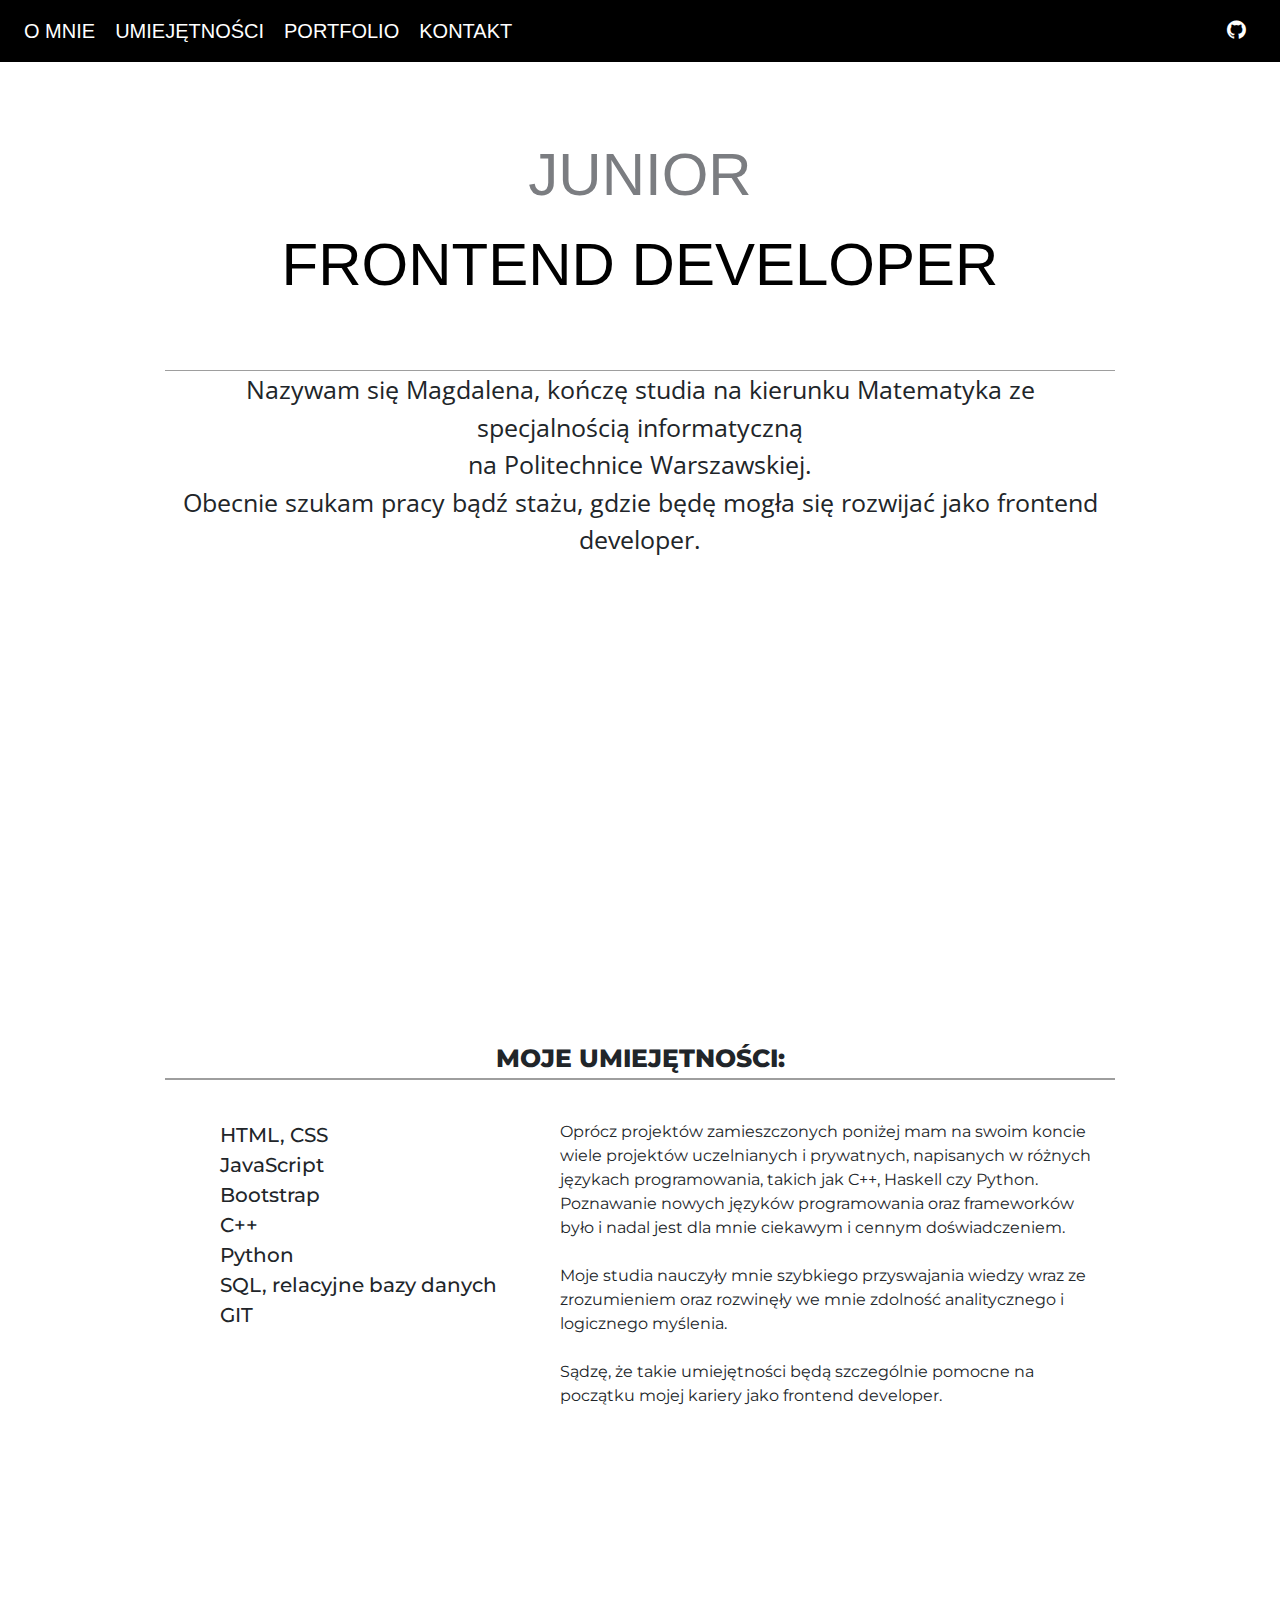
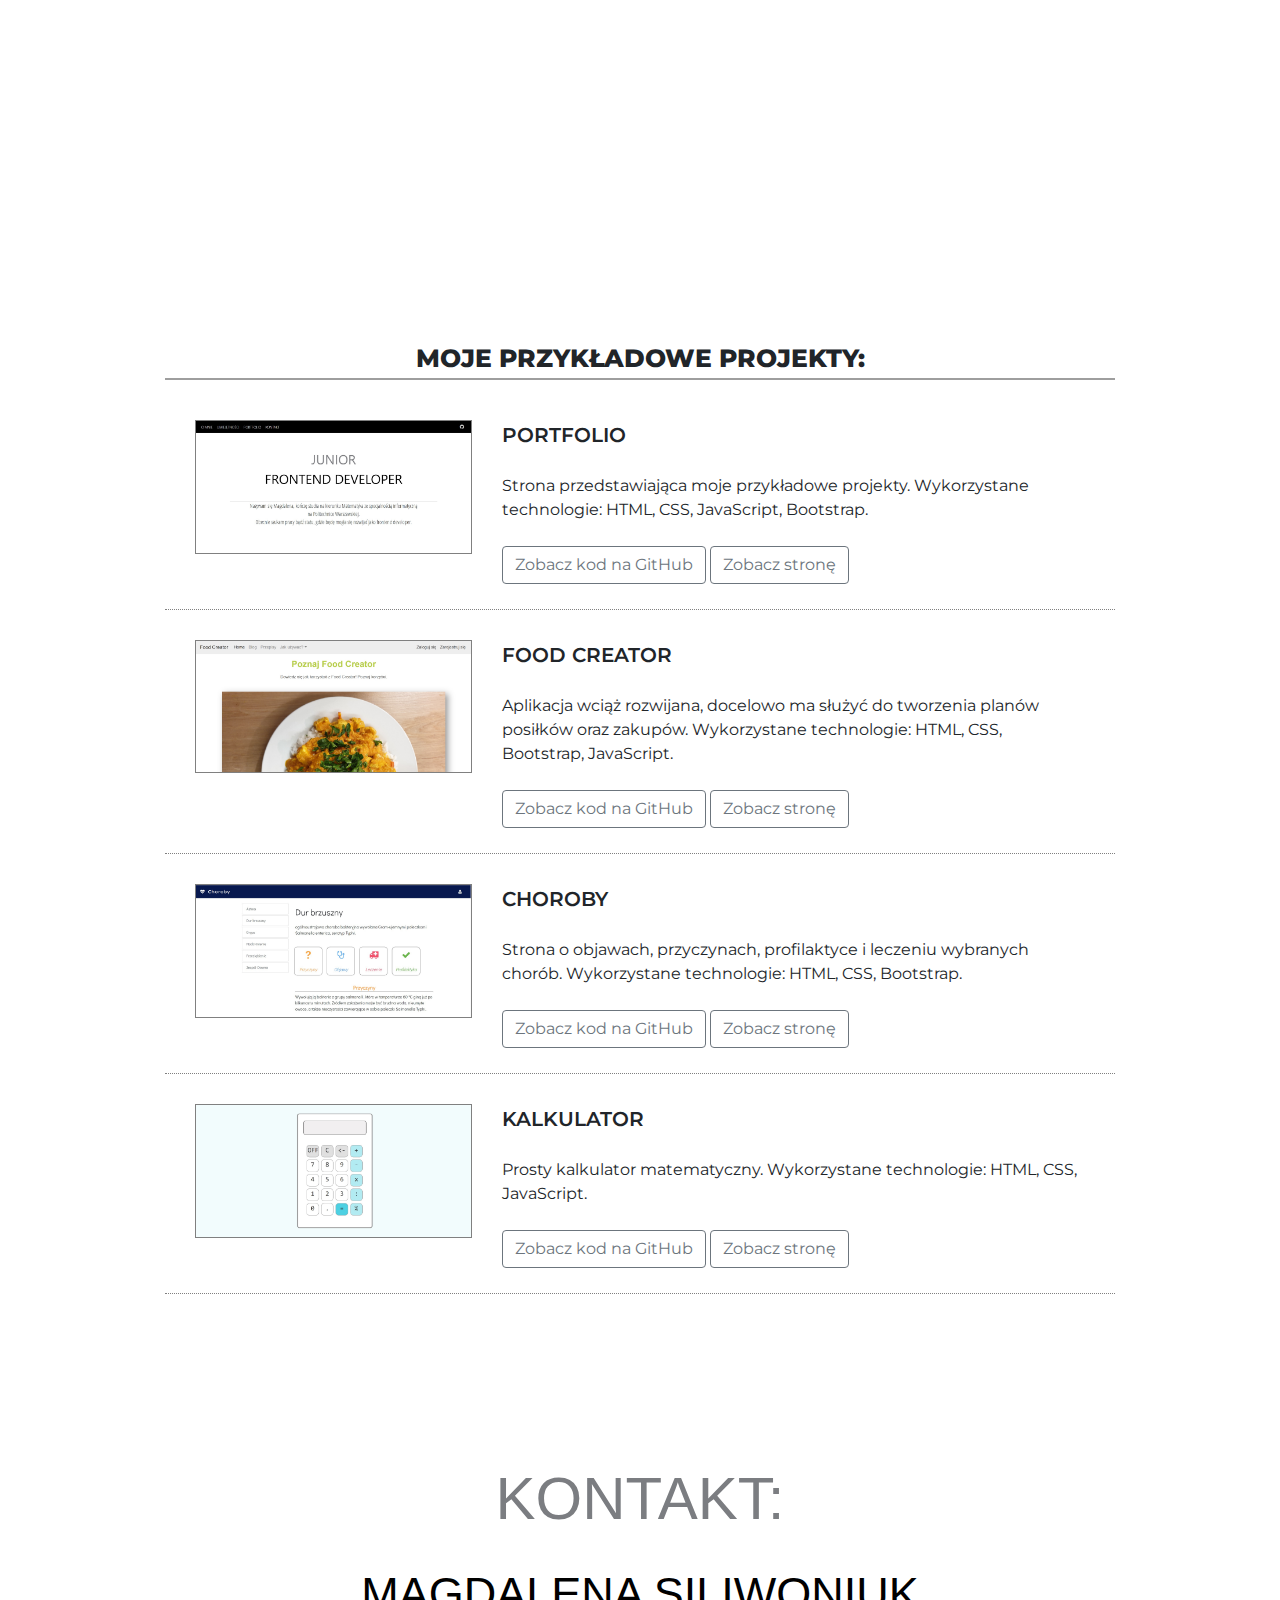
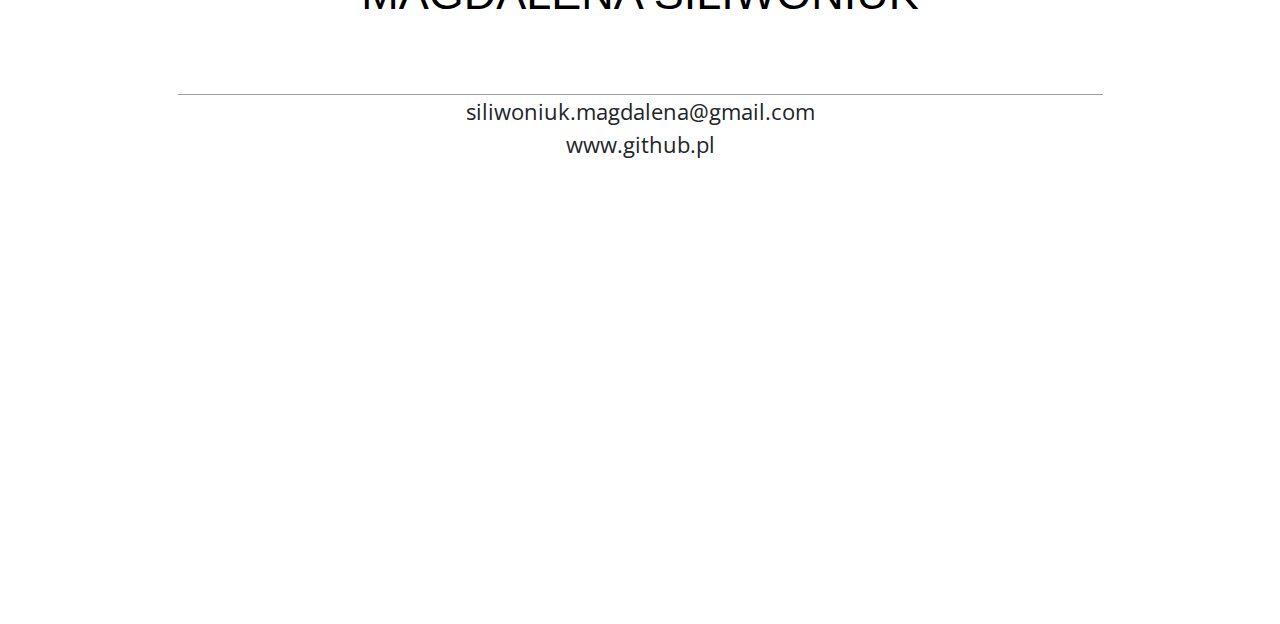
==== index.html @ 36175bdb "rename" ====
<!DOCTYPE HTML>
<html lang="pl">
<head>
	<meta charset="utf-8" />
	<title>Magdalena Siliwoniuk</title>

    <link rel="stylesheet" href="css/bootstrap.min.css">
    <link href="https://fonts.googleapis.com/css?family=Montserrat|Open+Sans+Condensed:300|Oswald|PT+Sans&display=swap" rel="stylesheet">
    <link rel="stylesheet" href="style.css" type="text/css" />
    <link rel="stylesheet" href="css_f/git.css" type="text/css" />
</head>

<body>
    <header>
        <nav class="navbar navbar-expand-md fixed-top">
            <button class="navbar-toggler" type="button" data-toggle="collapse" data-target="#mainmenu" 
                        aria-controls="mainmenu" aria-expanded="false" aria-label="Toggle navigation">
                <span class="navbar-toggler-icon"></span> 
            </button>
    
            <div class="collapse navbar-collapse" id="mainmenu">
                <ul class="navbar-nav mr-auto">                     
                    <li class="nav-item">
                        <a class="nav-link mr-1" href="#o_mnie"> O mnie </a>
                    </li>
                    <li class="nav-item">
                        <a class="nav-link mr-1" href="#umiejetnosci"> Umiejętności </a>
                    </li>
                    <li class="nav-item">
                        <a class="nav-link mr-1" href="#projekty"> Portfolio </a>
                    </li>     
                    <li class="nav-item">
                        <a class="nav-link" href="#kontakt"> Kontakt </a>
                    </li>
                </ul> 
                <ul class="navbar-nav flex-row ml-md-auto d-none d-md-flex">
                    <li class="nav-item">
                        <a class="nav-link" href="#" target="_blank" rel="noopener" aria-label="GitHub"><i class="icon-github-circled-1 d-inline-block mr-1" ></i> </a>
                    </li>
                </ul>   
            </div>
        </nav>
    </header>
        

    <div class="page_section" id="o_mnie">
        <div class="container">
            <div class="row">
                <div class="col-sm-10 offset-sm-1 title">
                    Junior </br>
                    <span style="color: black;">Frontend Developer</span>
                </div>
                <div class="col-sm-10 offset-sm-1 about_me">
                    Nazywam się Magdalena, kończę studia na kierunku Matematyka ze specjalnością informatyczną </br> na Politechnice Warszawskiej. </br>
                    Obecnie szukam pracy bądź stażu, gdzie będę mogła się rozwijać jako frontend developer.
                </div>
            </div>
        </div>
    </div>

    <div class="page_section" id="umiejetnosci">
        <div class="container">
            <div class="row">
                <div class="col-sm-10 offset-sm-1 my_skills">
                    Moje umiejętności:
                </div>
                <div class="col-sm-4 offset-sm-1 skills">
                    <ul>
                        <li>HTML, CSS </li>
                        <li>JavaScript </li>
                        <li>Bootstrap</li>
                        <li>C++ </li>
                        <li>Python</li>
                        <li>SQL, relacyjne bazy danych</li>
                        <li>GIT</li>   
                    </ul>                
                </div>
                <div class="col-sm-6 additional">
                    Oprócz projektów zamieszczonych poniżej mam na swoim koncie wiele projektów uczelnianych i prywatnych, 
                    napisanych w różnych językach programowania, takich jak C++, Haskell czy Python. 
                    Poznawanie nowych języków programowania oraz frameworków było i nadal jest dla mnie ciekawym i cennym doświadczeniem. </br></br>
                    Moje studia nauczyły mnie szybkiego przyswajania wiedzy wraz ze zrozumieniem 
                    oraz rozwinęły we mnie zdolność analitycznego i logicznego myślenia. </br></br>
                    Sądzę, że takie umiejętności będą szczególnie pomocne na początku mojej kariery jako frontend developer. 
                </div>
            </div>
        </div>    
    </div>

    <div class="page_section" id="projekty">
        <div class="container">
            <div class="row">
                <div class="col-sm-10 offset-sm-1 my_projects">
                    Moje przykładowe projekty:
                </div>
                <div class="my_project col-sm-10 offset-sm-1 row">
                    <div class="col-sm-4">
                        <a href="#"><img src="img/portfolio.jpg"/></a>
                    </div>
                    <div class="col-sm-8">
                        <span class="project_name">Portfolio</span></br></br>
                        Strona przedstawiająca moje przykładowe projekty. 
                        Wykorzystane technologie: HTML, CSS, JavaScript, Bootstrap. </br></br>
                        <a href="#" class="btn btn-outline-secondary">Zobacz kod na GitHub</a>
                        <a href="#" class="btn btn-outline-secondary">Zobacz stronę</a>                   
                    </div>
                </div>
                <div class="my_project col-sm-10 offset-sm-1 row">
                    <div class="col-sm-4">
                        <a href="#"><img src="img/foodCreator.jpg"/></a>
                    </div>
                    <div class="col-sm-8">
                        <span class="project_name">Food Creator</span></br></br>
                        Aplikacja wciąż rozwijana, docelowo ma służyć do tworzenia planów posiłków oraz zakupów.
                        Wykorzystane technologie: HTML, CSS, Bootstrap, JavaScript. </br></br>
                        <a href="#" class="btn btn-outline-secondary">Zobacz kod na GitHub</a>
                        <a href="#" class="btn btn-outline-secondary">Zobacz stronę</a>                   
                    </div>
                </div>
                <div class="my_project col-sm-10 offset-sm-1 row">
                    <div class="col-sm-4">
                        <a href="#"><img src="img/choroby.jpg"/></a>
                    </div>
                    <div class="col-sm-8">
                        <span class="project_name">Choroby</span></br></br>
                        Strona o objawach, przyczynach, profilaktyce i leczeniu wybranych chorób. 
                        Wykorzystane technologie: HTML, CSS, Bootstrap. </br></br>
                        <a href="#" class="btn btn-outline-secondary">Zobacz kod na GitHub</a>
                        <a href="#" class="btn btn-outline-secondary">Zobacz stronę</a>                   
                    </div>
                </div>
                <div class="my_project col-sm-10 offset-sm-1 row">
                    <div class="col-sm-4">
                        <a href="#"><img src="img/calculator1.jpg"/></a>
                    </div>
                    <div class="col-sm-8">
                        <span class="project_name">Kalkulator</span></br></br>
                        Prosty kalkulator matematyczny. Wykorzystane technologie: HTML, CSS, JavaScript.</br></br>
                        <a href="#" class="btn btn-outline-secondary">Zobacz kod na GitHub</a>
                        <a href="#" class="btn btn-outline-secondary">Zobacz stronę</a>                   
                    </div>
                </div>
            </div>
        </div>
    </div>

    <div class="page_section" id="kontakt">
        <div class="container">
            <div class="col-sm-10 offset-sm-1 contact_title title ">
                Kontakt: </br>
                <span style="color: black; font-size:45px;">Magdalena Siliwoniuk</span>
            </div>
            <div class="col-sm-10 offset-sm-1 contact">
                siliwoniuk.magdalena@gmail.com </br>
                www.github.pl
            </div>
        </div>
    </div>



    <script src="https://code.jquery.com/jquery-3.3.1.slim.min.js" integrity="sha384-q8i/X+965DzO0rT7abK41JStQIAqVgRVzpbzo5smXKp4YfRvH+8abtTE1Pi6jizo" crossorigin="anonymous"></script>
	<script src="https://cdnjs.cloudflare.com/ajax/libs/popper.js/1.14.3/umd/popper.min.js" integrity="sha384-ZMP7rVo3mIykV+2+9J3UJ46jBk0WLaUAdn689aCwoqbBJiSnjAK/l8WvCWPIPm49" crossorigin="anonymous"></script>
	<script src="js/bootstrap.min.js"></script>

</body>
</html>
---- style.css ----
body{
    background-color: white;
    padding-top: 70px;
}

.title{
    font-size: 60px;
    color: rgb(123, 125, 129);
    text-align: center;
    padding: 60px 0;
    border-bottom: 1px solid rgb(158, 158, 158);
    text-transform: uppercase;
}

.about_me{
    font-family: 'Open Sans Condensed', sans-serif;
    text-align: center;
    font-size: 25px;
    padding-bottom: 60px;
}

.nav-link{
    text-transform: uppercase;
    color: white;
    font-weight: 300;
}

.navbar{
    background-color: black;  
}

.page_section{
    min-height: 100vh;
}

#umiejetnosci{
    font-family: 'Montserrat', sans-serif;
}

#projekty{
    font-family: 'Montserrat', sans-serif;
}

.projects{
    border: 1px solid grey;
    border-radius: 15px;
}

.my_projects, .my_skills{
    text-transform: uppercase;
    text-align: center;
    font-size: 25px;
    font-weight: 800;
    border-bottom: 2px solid  rgb(158, 158, 158);
    margin-bottom: 40px;
    margin-top: 70px;
}

.my_project {
    border-bottom: 1px dotted grey;
    margin-bottom: 30px;
    padding-bottom: 25px;

}


.project_name{
    text-transform: uppercase;
    font-weight: 600;
    font-size: 20px;
    margin-bottom: 20px;
}

img{
    width: 100%;
    border: 1px solid grey;
}
.contact_title{
    padding-top: 130px;
}

.contact{
    text-align: center;
    font-family: 'Open Sans Condensed', sans-serif;
    font-size: 22px;
}

ul > li{
    list-style: none;
    font-weight: 500;
    font-size: 20px;
}
---- css_f/git.css ----
@font-face {
  font-family: 'git';
  src: url('../font/git.eot?60496384');
  src: url('../font/git.eot?60496384#iefix') format('embedded-opentype'),
       url('../font/git.woff2?60496384') format('woff2'),
       url('../font/git.woff?60496384') format('woff'),
       url('../font/git.ttf?60496384') format('truetype'),
       url('../font/git.svg?60496384#git') format('svg');
  font-weight: normal;
  font-style: normal;
}
/* Chrome hack: SVG is rendered more smooth in Windozze. 100% magic, uncomment if you need it. */
/* Note, that will break hinting! In other OS-es font will be not as sharp as it could be */
/*
@media screen and (-webkit-min-device-pixel-ratio:0) {
  @font-face {
    font-family: 'git';
    src: url('../font/git.svg?60496384#git') format('svg');
  }
}
*/
 
 [class^="icon-"]:before, [class*=" icon-"]:before {
  font-family: "git";
  font-style: normal;
  font-weight: normal;
  speak: none;
 
  display: inline-block;
  text-decoration: inherit;
  width: 1em;
  margin-right: .2em;
  text-align: center;
  /* opacity: .8; */
 
  /* For safety - reset parent styles, that can break glyph codes*/
  font-variant: normal;
  text-transform: none;
 
  /* fix buttons height, for twitter bootstrap */
  line-height: 1em;
 
  /* Animation center compensation - margins should be symmetric */
  /* remove if not needed */
  margin-left: .2em;
 
  /* you can be more comfortable with increased icons size */
  /* font-size: 120%; */
 
  /* Font smoothing. That was taken from TWBS */
  -webkit-font-smoothing: antialiased;
  -moz-osx-font-smoothing: grayscale;
 
  /* Uncomment for 3D effect */
  /* text-shadow: 1px 1px 1px rgba(127, 127, 127, 0.3); */
}
 
.icon-github-circled-1:before { content: '\f09b'; font-size: 22px;} /* '' */
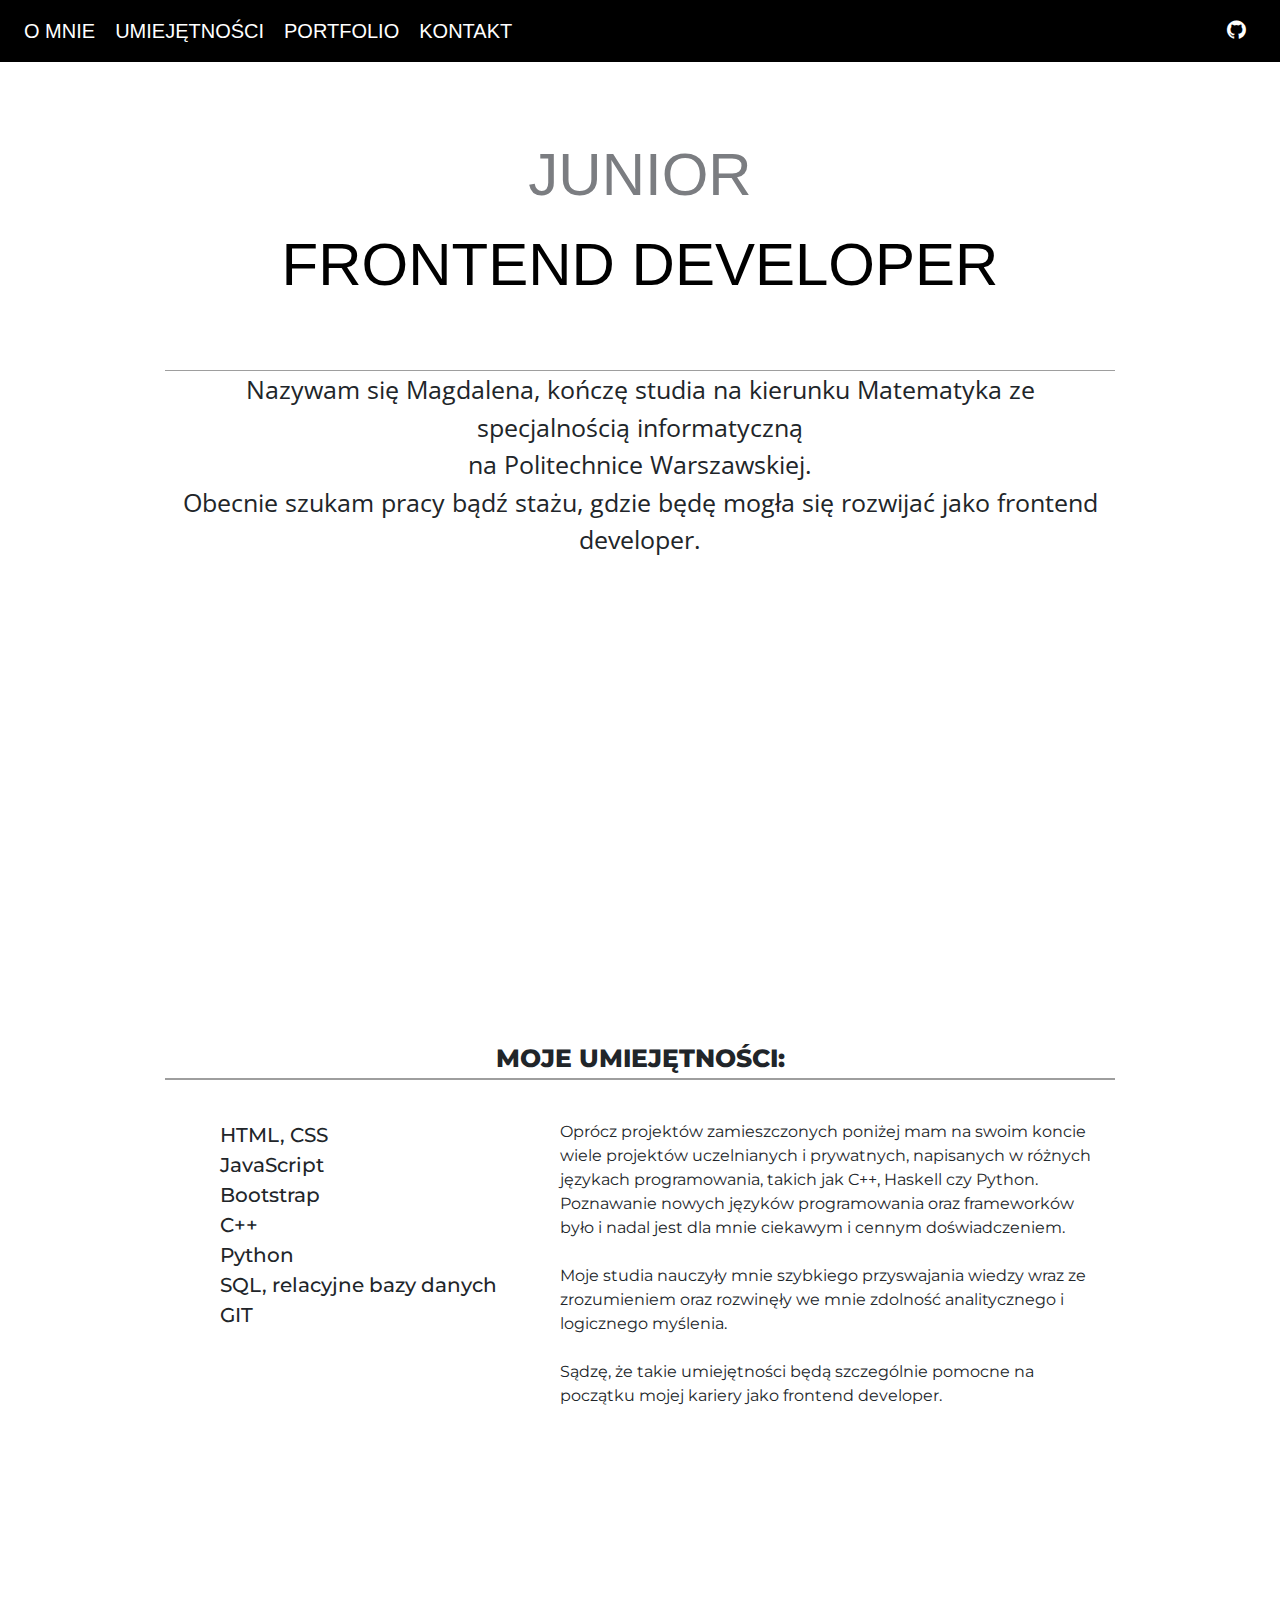
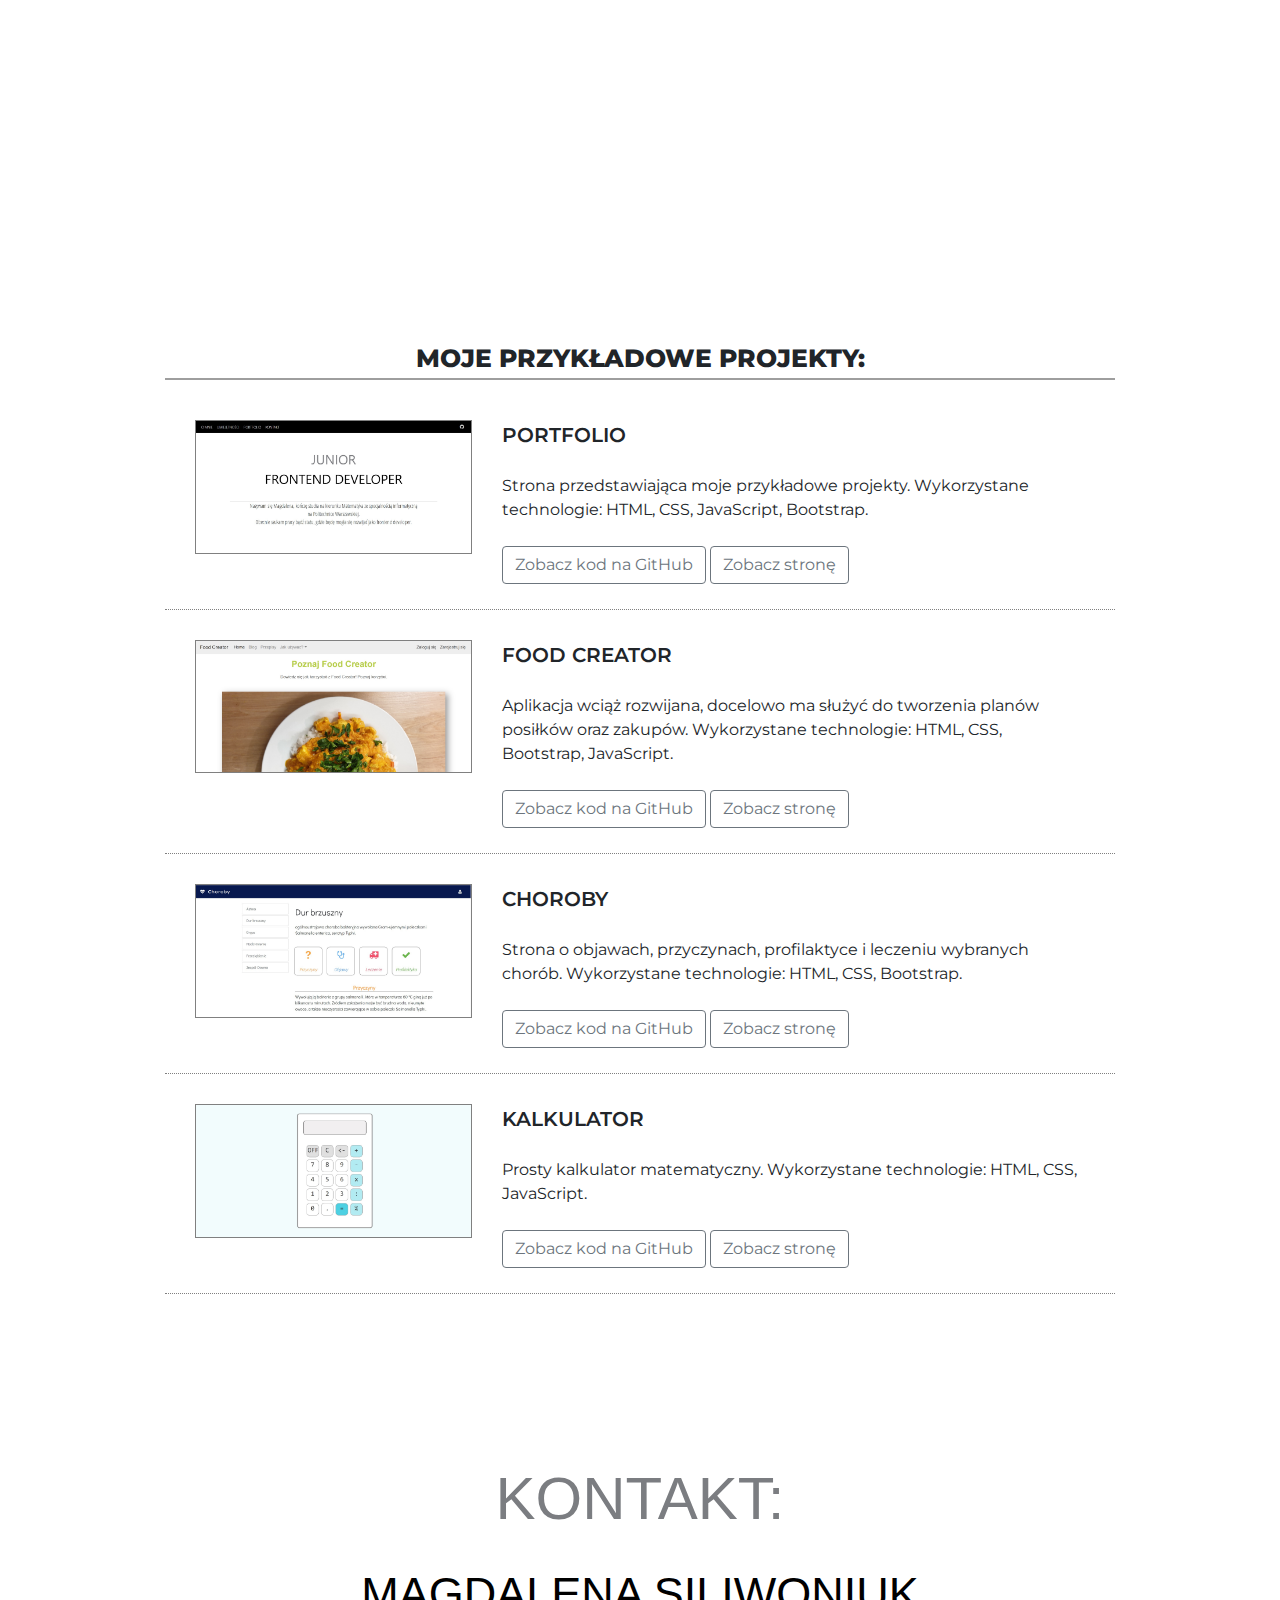
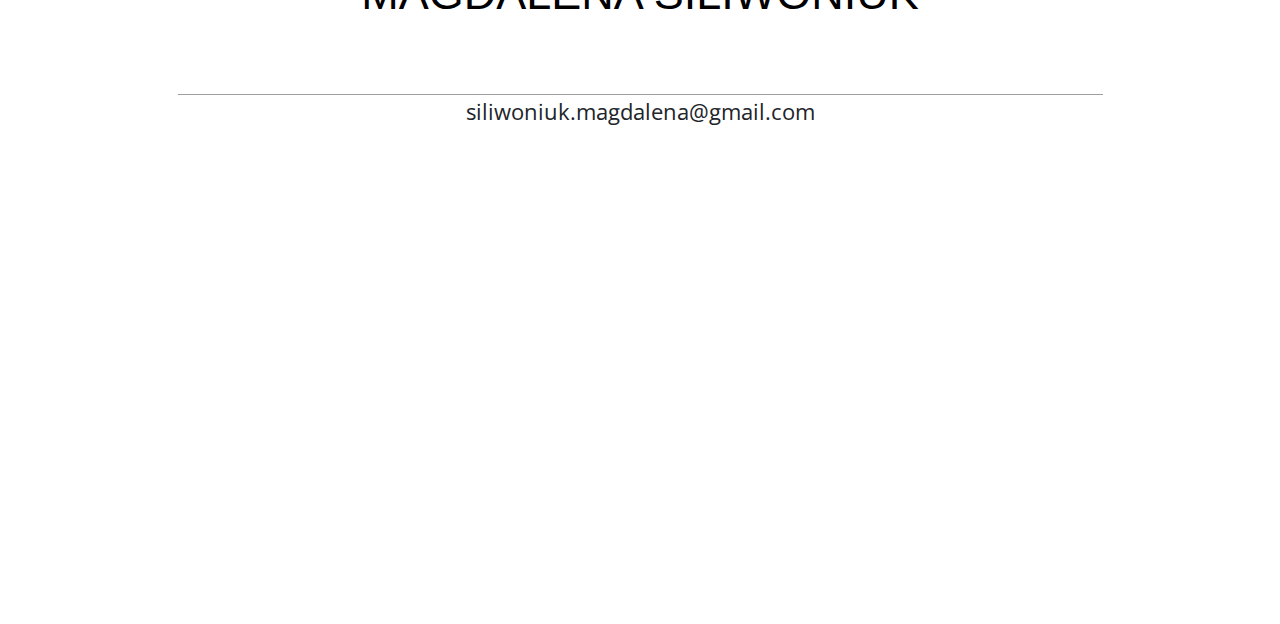
==== commit 4eeb5a40: "dodanie linkow" ====
--- a/index.html
+++ b/index.html
@@ -35,7 +35,7 @@
                 </ul> 
                 <ul class="navbar-nav flex-row ml-md-auto d-none d-md-flex">
                     <li class="nav-item">
-                        <a class="nav-link" href="#" target="_blank" rel="noopener" aria-label="GitHub"><i class="icon-github-circled-1 d-inline-block mr-1" ></i> </a>
+                        <a class="nav-link" href="https://github.com/maggda707" target="_blank" rel="noopener" aria-label="GitHub"><i class="icon-github-circled-1 d-inline-block mr-1" ></i> </a>
                     </li>
                 </ul>   
             </div>
@@ -95,49 +95,49 @@
                 </div>
                 <div class="my_project col-sm-10 offset-sm-1 row">
                     <div class="col-sm-4">
-                        <a href="#"><img src="img/portfolio.jpg"/></a>
+                        <a href="https://maggda707.github.io/portfolio/" target="_blank"><img src="img/portfolio.jpg"/></a>
                     </div>
                     <div class="col-sm-8">
                         <span class="project_name">Portfolio</span></br></br>
                         Strona przedstawiająca moje przykładowe projekty. 
                         Wykorzystane technologie: HTML, CSS, JavaScript, Bootstrap. </br></br>
-                        <a href="#" class="btn btn-outline-secondary">Zobacz kod na GitHub</a>
-                        <a href="#" class="btn btn-outline-secondary">Zobacz stronę</a>                   
+                        <a href="https://github.com/maggda707/portfolio" target="_blank" class="btn btn-outline-secondary">Zobacz kod na GitHub</a>
+                        <a href="https://maggda707.github.io/portfolio/" target="_blank" class="btn btn-outline-secondary">Zobacz stronę</a>                   
                     </div>
                 </div>
                 <div class="my_project col-sm-10 offset-sm-1 row">
                     <div class="col-sm-4">
-                        <a href="#"><img src="img/foodCreator.jpg"/></a>
+                        <a href="https://maggda707.github.io/foodCreator/" target="_blank"><img src="img/foodCreator.jpg"/></a>
                     </div>
                     <div class="col-sm-8">
                         <span class="project_name">Food Creator</span></br></br>
                         Aplikacja wciąż rozwijana, docelowo ma służyć do tworzenia planów posiłków oraz zakupów.
                         Wykorzystane technologie: HTML, CSS, Bootstrap, JavaScript. </br></br>
-                        <a href="#" class="btn btn-outline-secondary">Zobacz kod na GitHub</a>
-                        <a href="#" class="btn btn-outline-secondary">Zobacz stronę</a>                   
+                        <a href="https://github.com/maggda707/foodCreator" target="_blank" class="btn btn-outline-secondary">Zobacz kod na GitHub</a>
+                        <a href="https://maggda707.github.io/foodCreator/" target="_blank" class="btn btn-outline-secondary">Zobacz stronę</a>                   
                     </div>
                 </div>
                 <div class="my_project col-sm-10 offset-sm-1 row">
                     <div class="col-sm-4">
-                        <a href="#"><img src="img/choroby.jpg"/></a>
+                        <a href="https://maggda707.github.io/choroby/" target="_blank"><img src="img/choroby.jpg"/></a>
                     </div>
                     <div class="col-sm-8">
                         <span class="project_name">Choroby</span></br></br>
                         Strona o objawach, przyczynach, profilaktyce i leczeniu wybranych chorób. 
                         Wykorzystane technologie: HTML, CSS, Bootstrap. </br></br>
-                        <a href="#" class="btn btn-outline-secondary">Zobacz kod na GitHub</a>
-                        <a href="#" class="btn btn-outline-secondary">Zobacz stronę</a>                   
+                        <a href="https://github.com/maggda707/choroby" target="_blank" class="btn btn-outline-secondary">Zobacz kod na GitHub</a>
+                        <a href="https://maggda707.github.io/choroby/" target="_blank" class="btn btn-outline-secondary">Zobacz stronę</a>                   
                     </div>
                 </div>
                 <div class="my_project col-sm-10 offset-sm-1 row">
                     <div class="col-sm-4">
-                        <a href="#"><img src="img/calculator1.jpg"/></a>
+                        <a href="https://maggda707.github.io/kalkulator/" target="_blank"><img src="img/calculator1.jpg"/></a>
                     </div>
                     <div class="col-sm-8">
                         <span class="project_name">Kalkulator</span></br></br>
                         Prosty kalkulator matematyczny. Wykorzystane technologie: HTML, CSS, JavaScript.</br></br>
-                        <a href="#" class="btn btn-outline-secondary">Zobacz kod na GitHub</a>
-                        <a href="#" class="btn btn-outline-secondary">Zobacz stronę</a>                   
+                        <a href="https://github.com/maggda707/kalkulator" target="_blank" class="btn btn-outline-secondary">Zobacz kod na GitHub</a>
+                        <a href="https://maggda707.github.io/kalkulator/" target="_blank" class="btn btn-outline-secondary">Zobacz stronę</a>                   
                     </div>
                 </div>
             </div>
@@ -152,7 +152,7 @@
             </div>
             <div class="col-sm-10 offset-sm-1 contact">
                 siliwoniuk.magdalena@gmail.com </br>
-                www.github.pl
+                <a href="https://github.com/maggda707" target="_blank">
             </div>
         </div>
     </div>
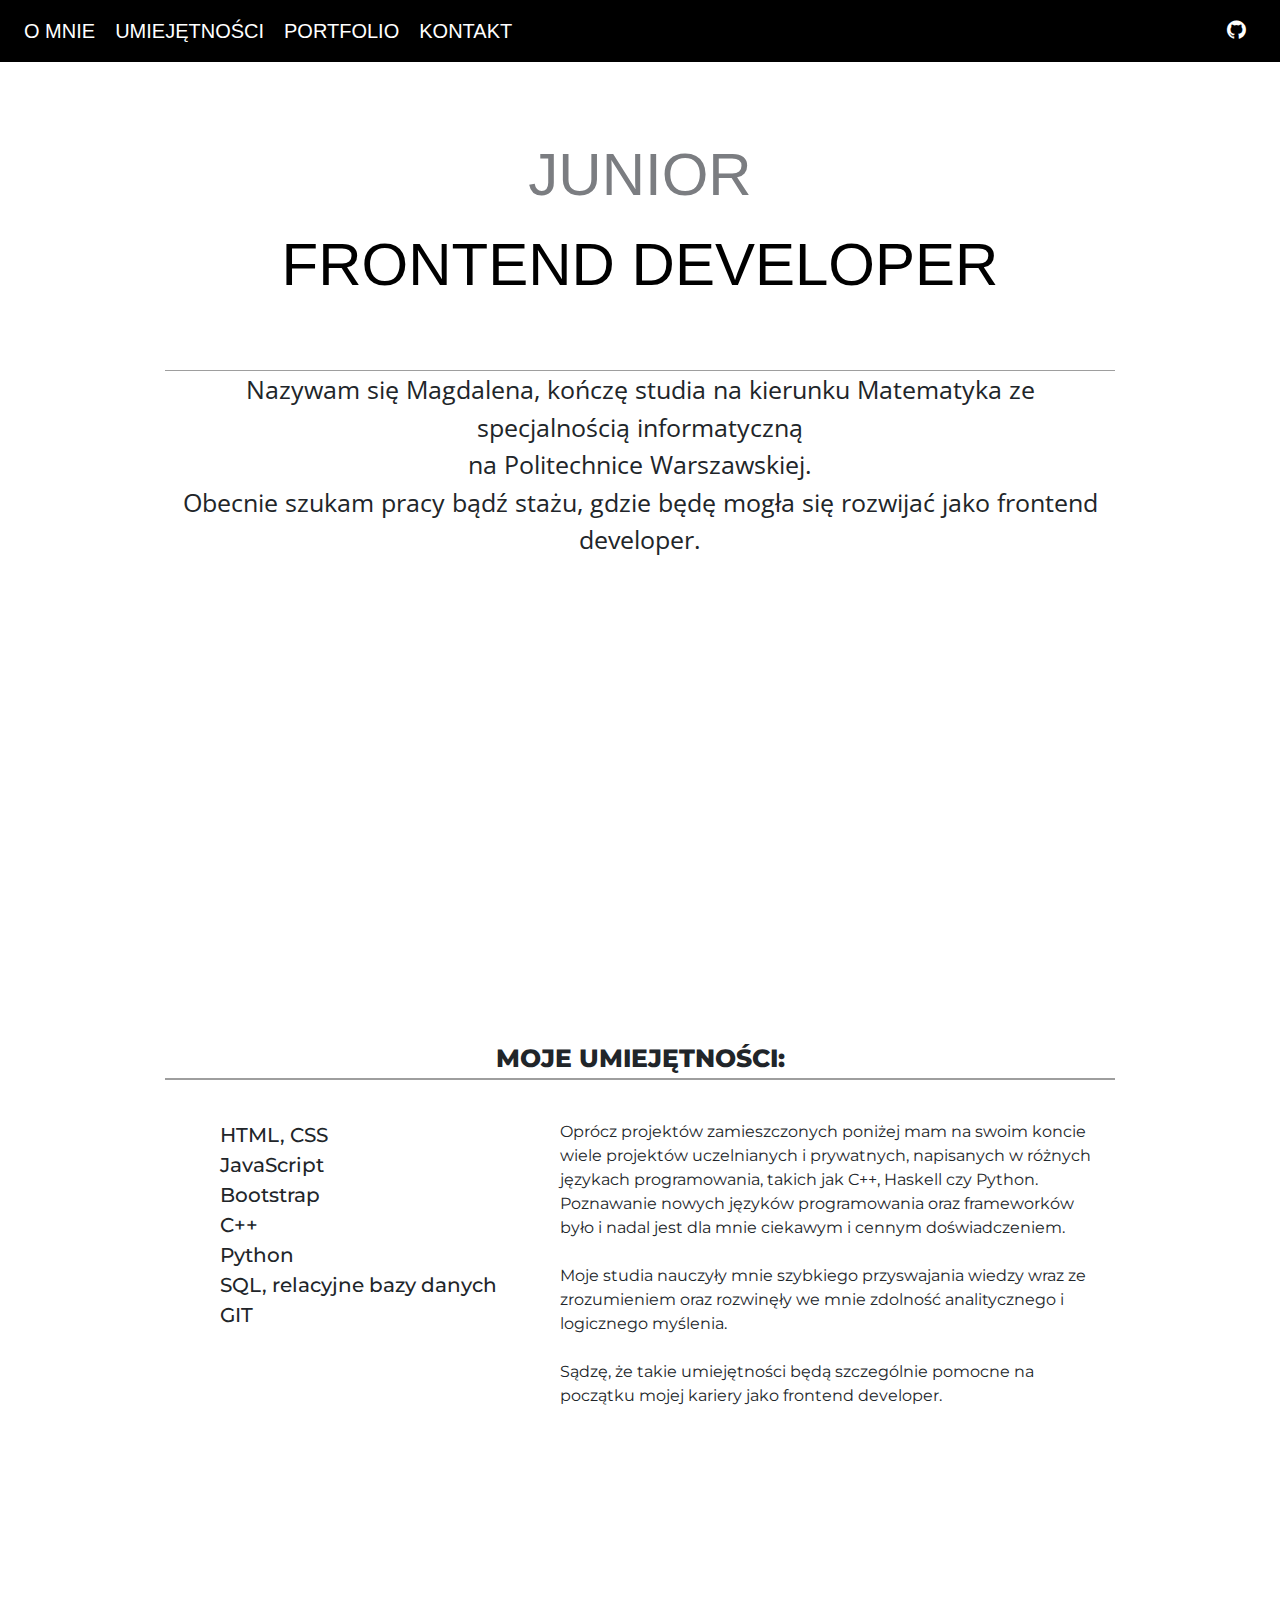
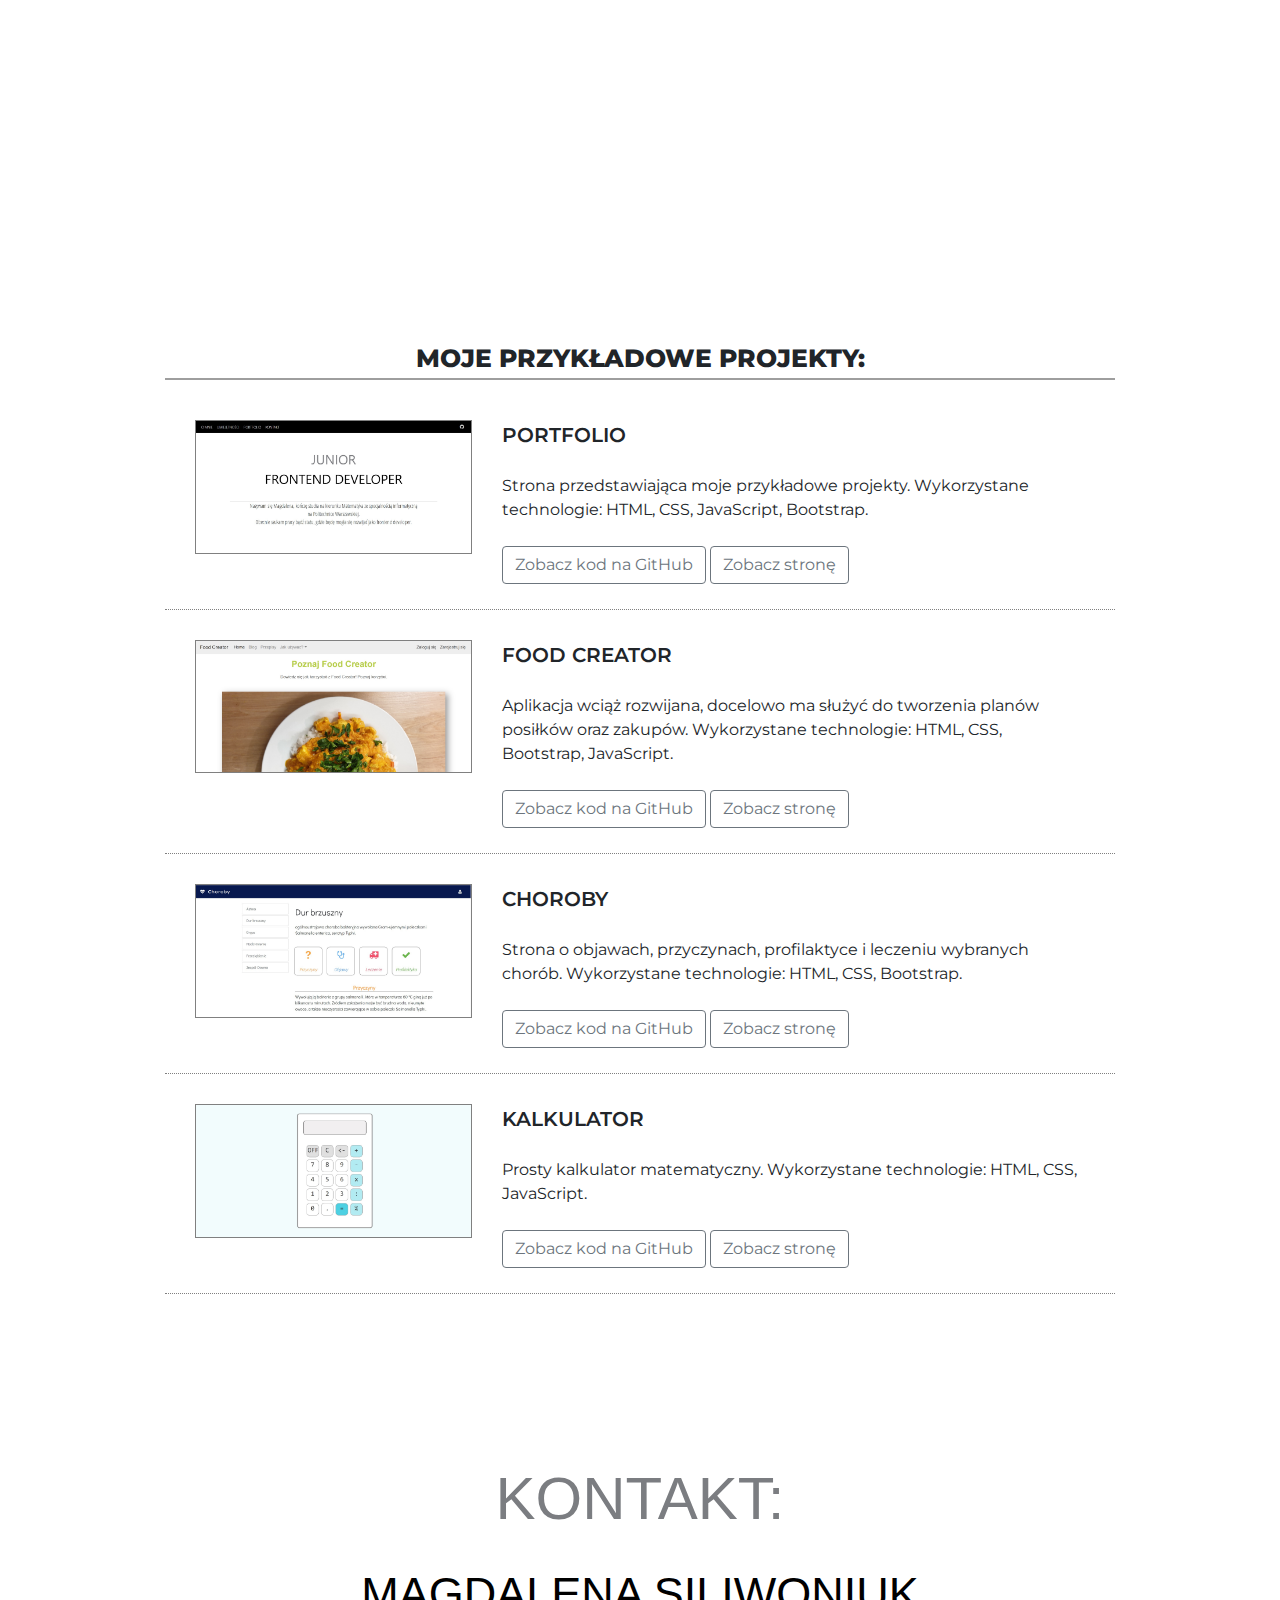
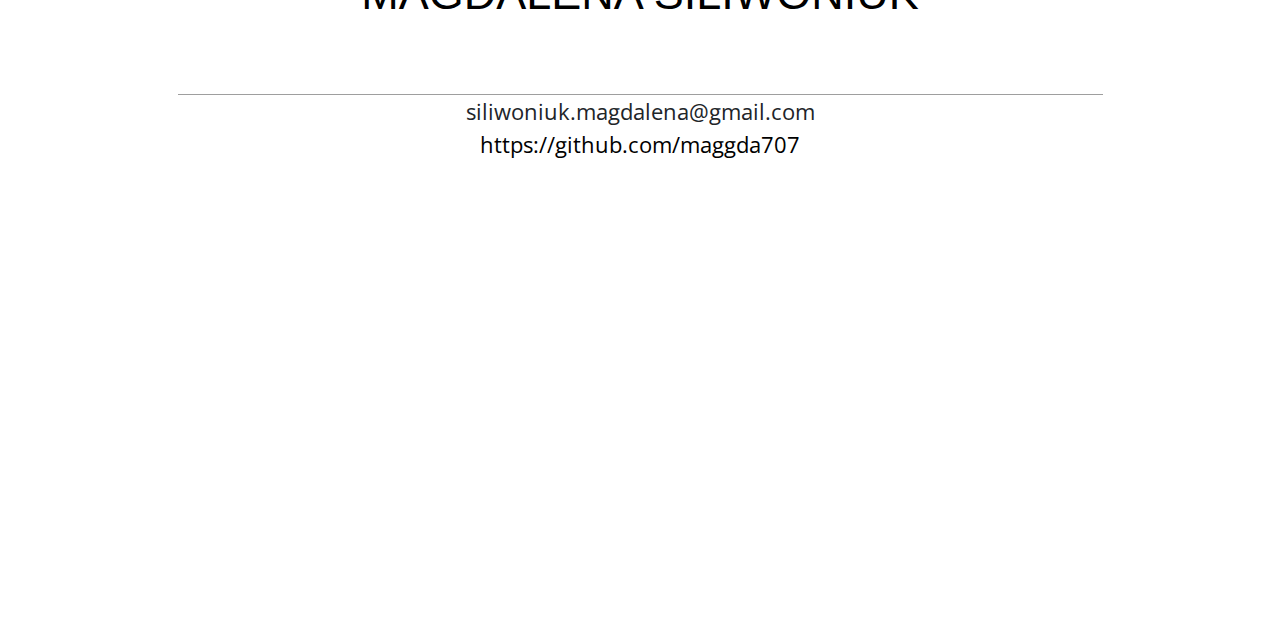
==== commit 130dbbad: "dodanie linka do githuba" ====
--- a/index.html
+++ b/index.html
@@ -152,7 +152,7 @@
             </div>
             <div class="col-sm-10 offset-sm-1 contact">
                 siliwoniuk.magdalena@gmail.com </br>
-                <a href="https://github.com/maggda707" target="_blank">
+                <a href="https://github.com/maggda707" class="github" target="_blank">https://github.com/maggda707</a>
             </div>
         </div>
     </div>
--- a/style.css
+++ b/style.css
@@ -89,4 +89,16 @@
     list-style: none;
     font-weight: 500;
     font-size: 20px;
+}
+
+.github{
+    text-decoration: none;
+    color: black;
+    
+}
+
+.github:hover{
+    text-decoration: none;
+    color: black;
+    text-decoration-line: underline;
 }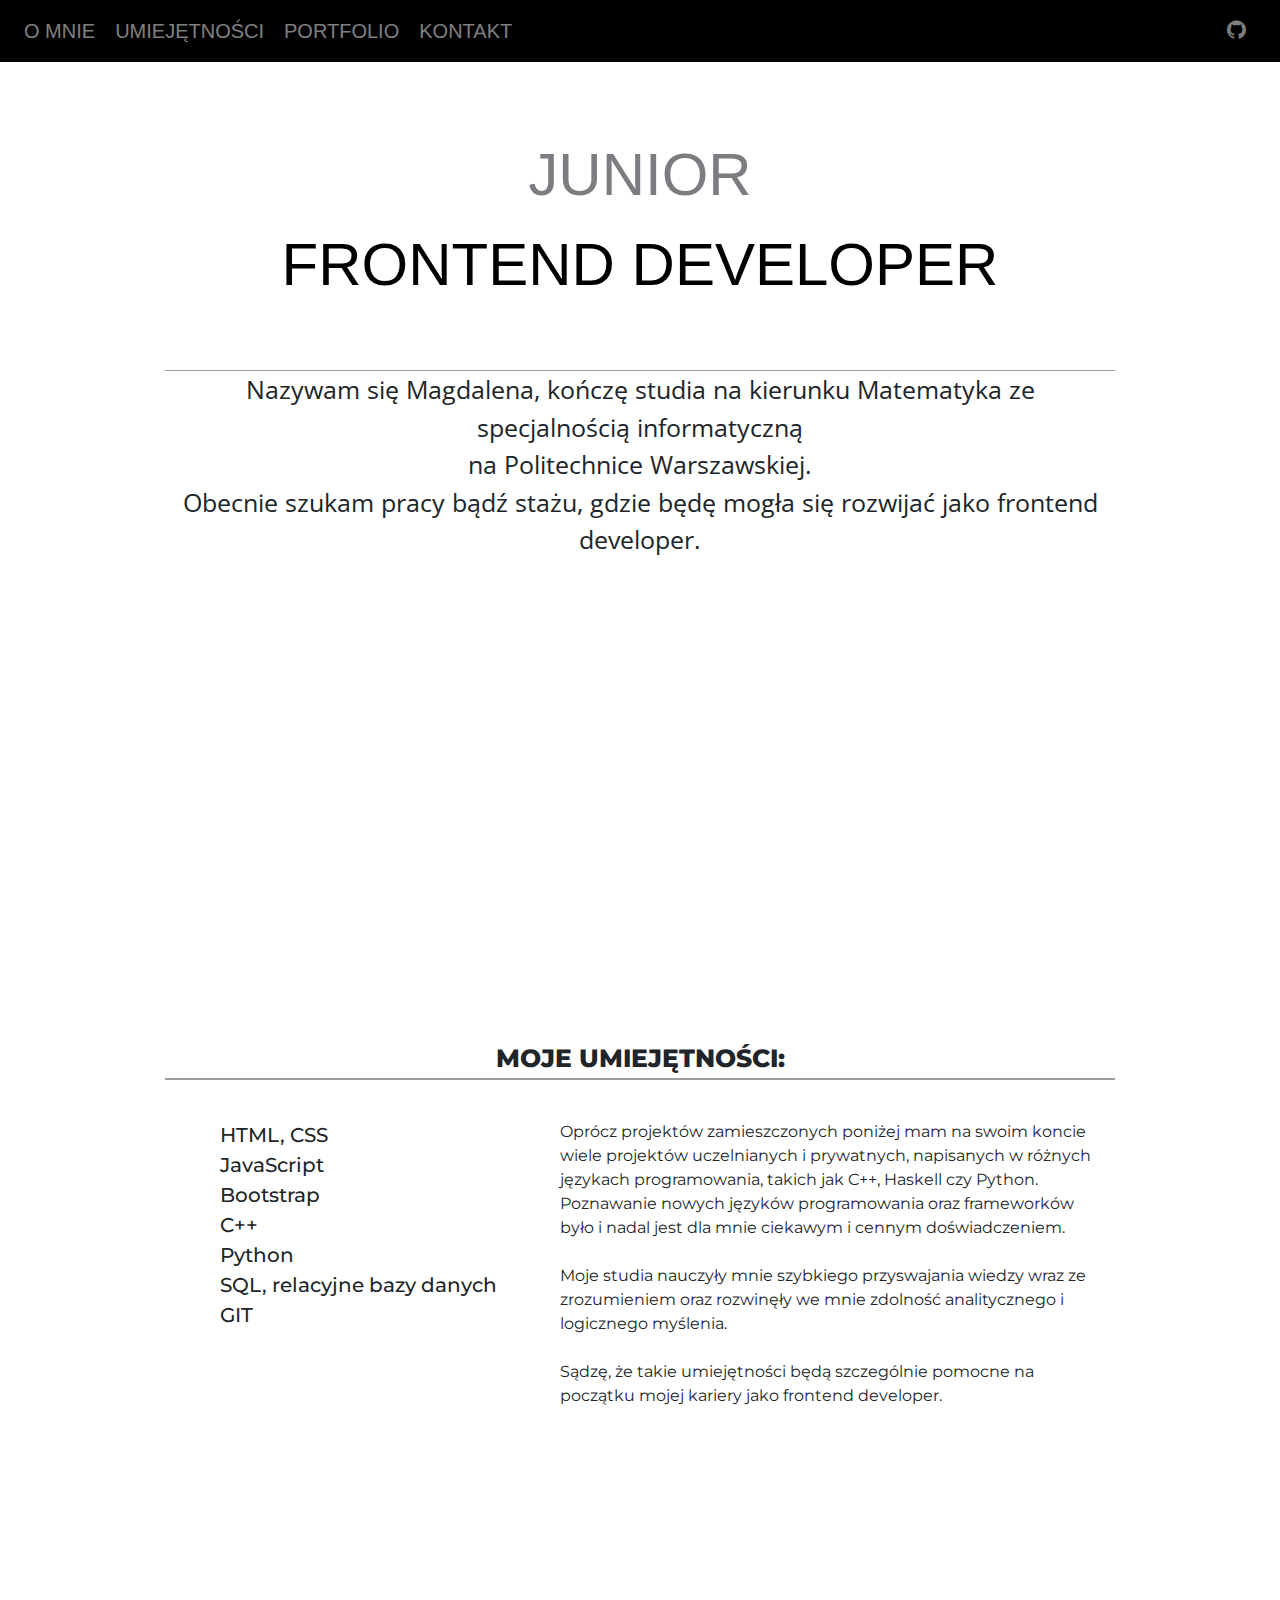
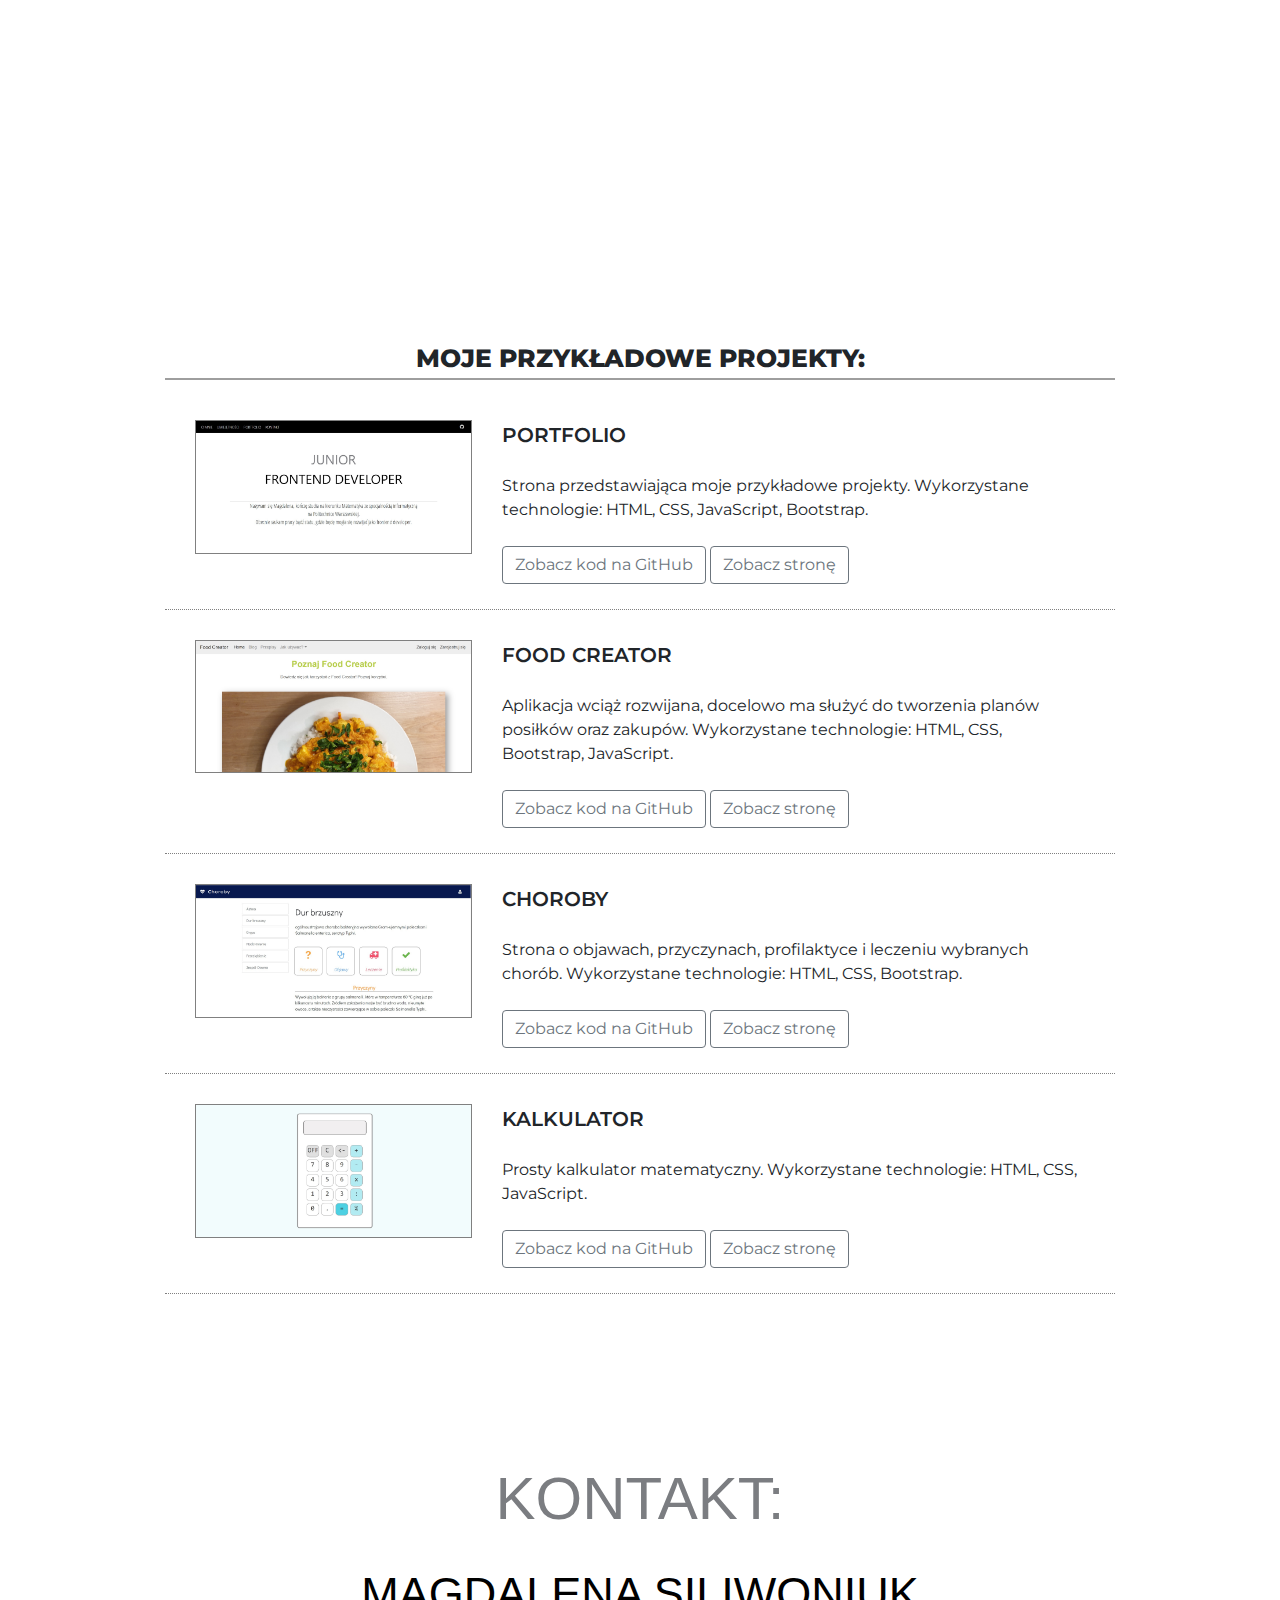
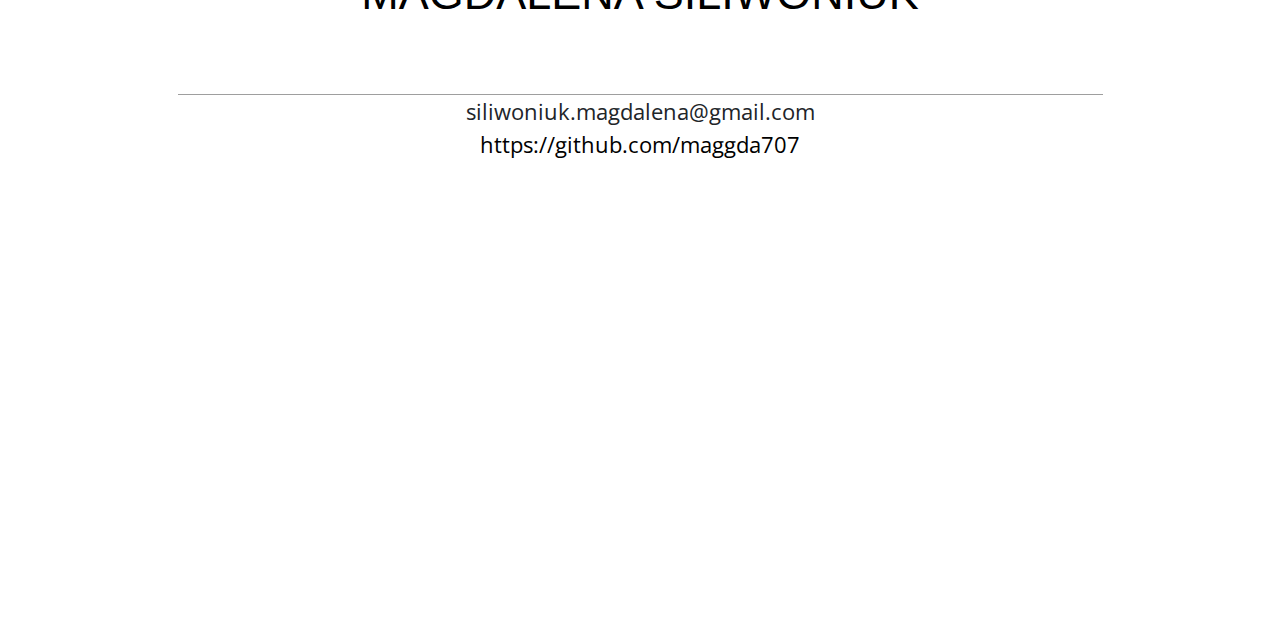
==== commit 4cad8a93: "poprawienie togglera" ====
--- a/index.html
+++ b/index.html
@@ -12,7 +12,7 @@
 
 <body>
     <header>
-        <nav class="navbar navbar-expand-md fixed-top">
+        <nav class="navbar navbar-expand-md  navbar-dark  fixed-top my_nav">
             <button class="navbar-toggler" type="button" data-toggle="collapse" data-target="#mainmenu" 
                         aria-controls="mainmenu" aria-expanded="false" aria-label="Toggle navigation">
                 <span class="navbar-toggler-icon"></span> 
--- a/style.css
+++ b/style.css
@@ -25,7 +25,7 @@
     font-weight: 300;
 }
 
-.navbar{
+.my_nav{
     background-color: black;  
 }
 
